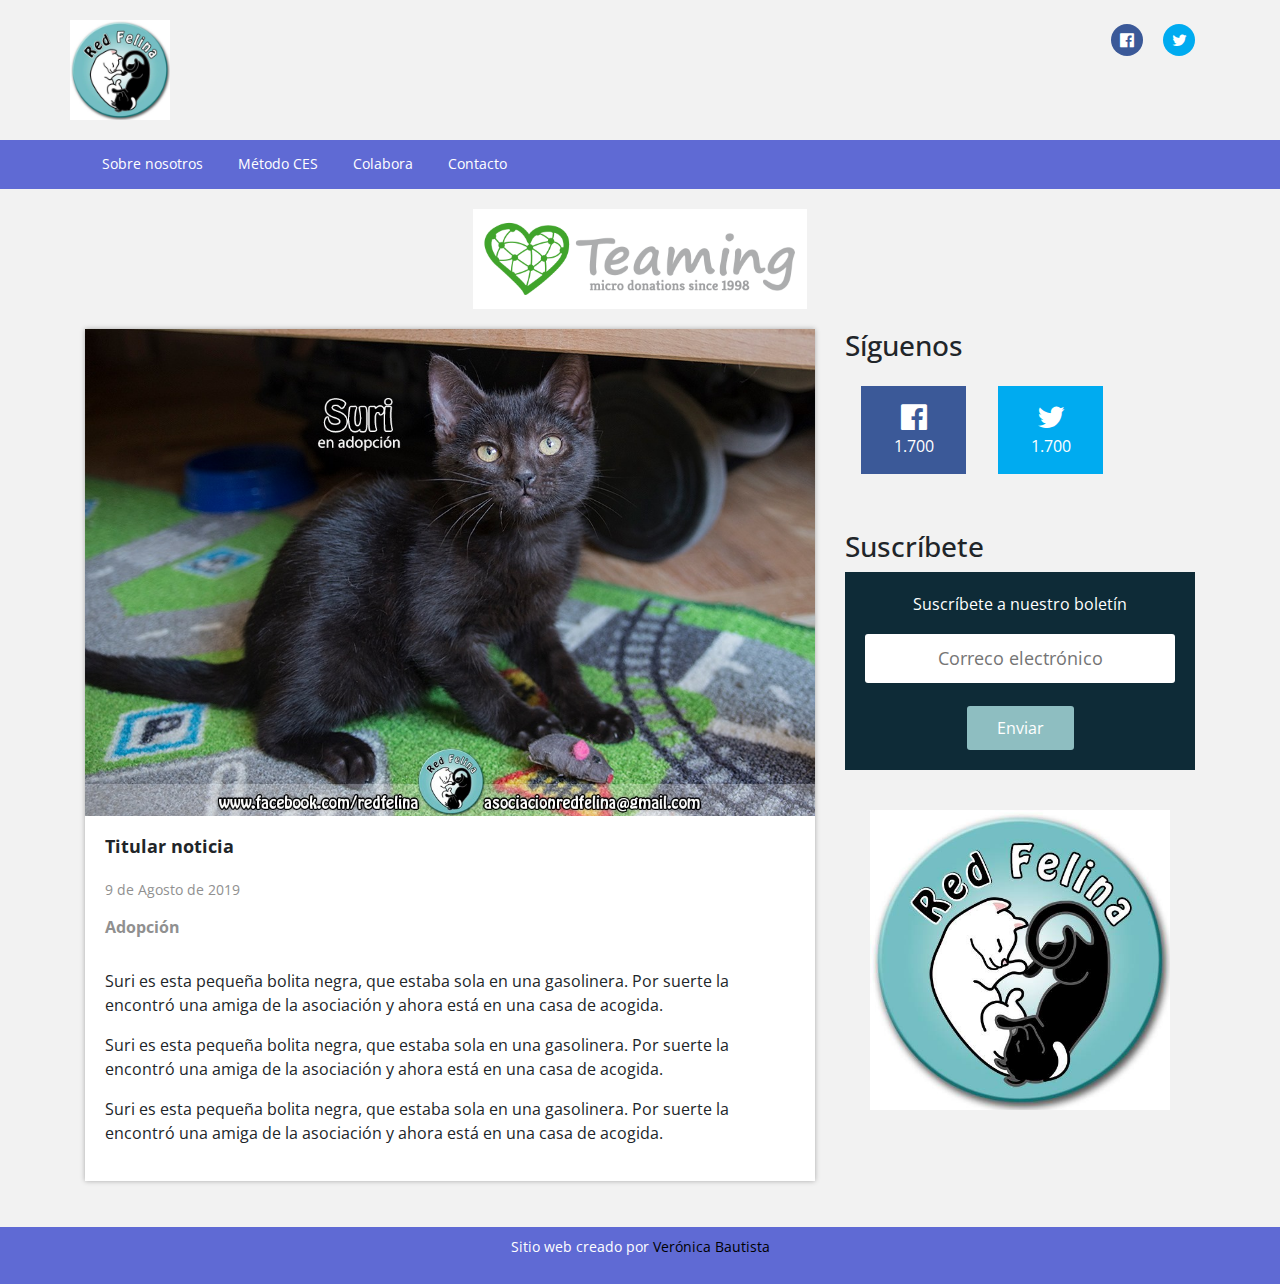
==== single.html @ 8167bfd8 "aside and footer" ====
<!DOCTYPE html>
<html lang="es">
<head>
  <meta charset="UTF-8">
  <meta name="viewport" content="width=device-width, initial-scale=1.0">
  <meta http-equiv="X-UA-Compatible" content="ie=edge">
  <link rel="stylesheet" href="css/bootstrap/bootstrap.min.css">
  <link rel="stylesheet" href="css/font-awesome.css">
  <link href="https://fonts.googleapis.com/css?family=Baloo+Chettan|Open+Sans:400,600,700&display=swap" rel="stylesheet">
  <link rel="stylesheet" href="css/main.css">
  <title>Red Felina</title>
</head>
<body>
  <header>
    <div class="container">
      <div class="row">
        <div class="logo col-xs12 col-sm-6">
          <a href="#"><img class="img-fluid" src="img/logo.jpg" alt="Red Felina Logo"></a>
        </div>
        <div class="social col-xs-12 col-sm-6">
          <a href="https://www.facebook.com/redfelina/" class="facebook"><i class="fa fa-facebook-official"></i></a>
          <a href="https://www.twitter.com/redfelina/" class="twitter"><i class="fa fa-twitter"></i></a>
        </div>

        
      </div>
    </div>
    <nav class="menu">
      <div class="container">
        <div class="row">
          <ul class="col-md-12">
            <li><a href="">Sobre nosotros</a></li>
            <li><a href="">Método CES</a></li>
            <li><a href="">Colabora</a></li>
            <li><a href="">Contacto</a></li>
          </ul>
        </div>
      </div>
    </nav>
    <div class="ad container hidden-xs">
      <div class="row">
        <div class="col-md-12">
          <img src="img/teaming.png" alt="Teaming">
        </div>
      </div>
    </div>

  </header>
  <div class="container">
    <div class="row">
      <section class="main col-md-8">
        <div class="row posts single-post">
          <article class="col-sm-12 post">
            <div class="contenedor">
              <div class="thumb">
                <img src="img/suri.jpg" width="700px" alt="articulo"></a>
              </div>
              <div class="info">
                <h2 class="titulo">Titular noticia</a></h2>
                <p class="fecha">9 de Agosto de 2019</p>
                <div class="categorias">
                  <a href="#">Adopción</a>
                </div>
                <div class="texto">
                  <p>Suri es esta pequeña bolita negra, que estaba sola en una gasolinera. Por suerte la encontró una amiga de la asociación y ahora está en una casa de acogida.</p>
                  <p>Suri es esta pequeña bolita negra, que estaba sola en una gasolinera. Por suerte la encontró una amiga de la asociación y ahora está en una casa de acogida.</p>
                  <p>Suri es esta pequeña bolita negra, que estaba sola en una gasolinera. Por suerte la encontró una amiga de la asociación y ahora está en una casa de acogida.</p>

                  </div>
                </p>
              
              </div>
            </div>
          </article>
        </div>

      </section>
      <aside class="sidebar col-md-4">
        <div class="widget redes-sociales">
          <div class="titulo-seccion">
            <h3>Síguenos</h3>
            <div class="redes-sociales">
              <a href="https://www.facebook.com/redfelina/" class="facebook">
                <i class="fa fa-facebook-official icono"></i>
                <span class="seguidores">1.700</span>
              </a>
              <a href="https://www.twitter.com/redfelina/" class="twitter">
                <i class="fa fa-twitter icono"></i>
                <span class="seguidores">1.700</span>
              </a>
            </div>
          </div>
        </div>
          <div class="widget boletin">
            <div class="titulo-seccion">
              <h3>Suscríbete</h3>
              <form action="formulario" class="formulario">
                <label for="email">Suscríbete a nuestro boletín</label>
                <input type="email" id="email" placeholder="Correco electrónico" required>
                <input type="submit" value="Enviar">
              </form>
            </div>
          </div>

          <div class="widget ad">
            <div class="contenedor-ad">
              <a href="#">
                <img src="img/logo.jpg" alt="">
              </a>
            </div>
          </div>
      </aside>
    </div>
  </div>
  <footer>
    <div class="copyright">
      <div class="row">
        <div class="col-md-12">
            <p>Sitio web creado por <a href="http://www.veronicabautista.com">Verónica Bautista</a></p>
        </div>
      </div>
    </div>
  </footer>
</body>
</html>
---- css/main.css ----
* {
  margin: 0;
  padding: 0; }

body {
  background: #f2f2f2;
  font-size: 16px;
  font-family: "Open Sans", sans-serif; }

a {
  color: #5f6ad4; }

.logo img {
  height: 100px; }

.ad {
  margin-bottom: 1.25em;
  text-align: center; }

.ad img {
  height: 100px; }

header .logo {
  padding: 1.25em 0em 1.25em 0em; }
  header .logo a {
    display: flex;
    text-decoration: none;
    color: #000; }
  header .logo p {
    padding: 0.625em;
    text-align: left;
    font-family: "Baloo Chettan", cursive;
    font-size: 1.725em;
    max-width: 250px;
    line-height: 1.125em; }
header .social {
  text-align: right;
  line-height: 5em; }
  header .social a {
    border-radius: 50%;
    width: 2em;
    height: 2em;
    text-align: center;
    line-height: 2em;
    display: inline-block;
    background: navy;
    color: #fff;
    margin-left: 1em; }
    header .social a.facebook {
      background: #3b5998; }
    header .social a.twitter {
      background: #00abf0; }
header .menu {
  background: #5f6ad4;
  margin-bottom: 1.25em; }
  header .menu ul {
    list-style: none;
    overflow: hidden;
    margin: 0;
    padding: 0s; }
    header .menu ul li {
      float: left;
      display: inline-block; }
      header .menu ul li a, header .menu ul li a:active, header .menu ul li a:visited {
        color: #fff;
        display: inline-block;
        padding: 1em 1.25em;
        font-size: 0.87em; }
        header .menu ul li a:hover, header .menu ul li a:active:hover, header .menu ul li a:visited:hover {
          text-decoration: none;
          background: #7780da; }

.main .titulos_seccion,
.sidebar .titulos_seccion {
  font-family: "Baloo Chettan", cursive;
  border-bottom: 2px solid #8ebec1; }
.main .titulo_seccion h3,
.sidebar .titulo_seccion h3 {
  font-family: "Baloo Chettan", cursive;
  font-size: 1.25em;
  line-height: 1.5em;
  font-weight: normal;
  color: #3b3b3b;
  padding-bottom: 0.62em;
  border-bottom: 4px solid #8ebec1;
  margin-bottom: 1.25em; }

.main .titulos_seccion {
  font-family: "Baloo Chettan", cursive; }
.main .titulo_seccion > div {
  padding: 0; }
.main .posts .post {
  margin-bottom: 1.878em; }
  .main .posts .post .contenedor {
    background: #fff;
    -webkit-box-shadow: 0px 0px 5px 0px rgba(0, 0, 0, 0.3);
    box-shadow: 0px 0px 5px 0px rgba(0, 0, 0, 0.3); }
    .main .posts .post .contenedor .thumb img {
      width: 100%;
      vertical-align: top;
      height: auto; }
    .main .posts .post .contenedor .info {
      padding: 1.25em; }
      .main .posts .post .contenedor .info .titulo {
        line-height: 1.125em;
        margin-bottom: 1.25em;
        font-size: 1.125em;
        font-weight: bold; }
        .main .posts .post .contenedor .info .titulo a {
          color: #3b3b3b; }
      .main .posts .post .contenedor .info .fecha {
        color: #909090;
        font-size: 0.875em;
        margin-bottom: 1.125em; }
      .main .posts .post .contenedor .info .extracto {
        color: #292929;
        font-size: 1em;
        height: 8.125em;
        line-height: 1.75em;
        margin-bottom: 1.25em;
        overflow: hidden; }
        .main .posts .post .contenedor .info .extracto:hover {
          overflow: auto; }
      .main .posts .post .contenedor .info .categorias ul {
        list-style: none; }
        .main .posts .post .contenedor .info .categorias ul li {
          display: inline-block; }
      .main .posts .post .contenedor .info .categorias a {
        color: #909090;
        font-size: 1em;
        font-weight: bold;
        margin-right: 1.25em; }
        .main .posts .post .contenedor .info .categorias a:hover {
          color: #5f6ad4;
          text-decoration: none; }
.main .single-post .categorias {
  margin-bottom: 1.875em; }
.main .paginacion > div {
  padding: 0; }
  .main .paginacion > div ul {
    list-style: none;
    overflow: hidden;
    margin-bottom: 1.25em;
    font-size: 1em; }
    .main .paginacion > div ul li {
      float: left;
      background: #3b3b3b;
      color: #fff;
      margin-right: 0.62em;
      font-size: 1.125em;
      line-height: 1.125em; }
      .main .paginacion > div ul li.disabled {
        padding: 0.62em 0.937em;
        font-size: 1.125em;
        line-height: 1.125em; }
      .main .paginacion > div ul li a {
        background: #5f6ad4;
        color: #fff;
        line-height: 1.125em;
        display: inline-block;
        padding: 0.62em 0.937em; }
        .main .paginacion > div ul li a:hover {
          background: #7780da;
          text-decoration: none; }
.main .paginacion .wp-pagenavi {
  margin-bottom: 1.25em; }
  .main .paginacion .wp-pagenavi .pages,
  .main .paginacion .wp-pagenavi span {
    background: #3b3b3b;
    color: #fff;
    margin-right: 0.62em;
    font-size: 1.125em;
    line-height: 1.125em;
    padding: 0.62em 0.937em; }
  .main .paginacion .wp-pagenavi a {
    background: #5f6ad4;
    color: #fff;
    font-size: 1.125em;
    display: inline-block;
    padding: 0.62em 0.937em;
    margin-right: 0.62em; }
    .main .paginacion .wp-pagenavi a:hover {
      background: #7780da;
      text-decoration: none; }

.sidebar .widget {
  margin-bottom: 2.5em; }
  .sidebar .widget.redes-sociales {
    overflow: hidden; }
    .sidebar .widget.redes-sociales a {
      float: left;
      width: 30%;
      padding: 1em;
      text-align: center;
      background: #000;
      color: #fff;
      display: inline-block;
      margin: 1em; }
      .sidebar .widget.redes-sociales a:hover {
        text-decoration: none; }
      .sidebar .widget.redes-sociales a.facebook {
        background: #3b5998; }
      .sidebar .widget.redes-sociales a.twitter {
        background: #00abf0; }
      .sidebar .widget.redes-sociales a .icono {
        width: 100%;
        font-size: 1.875em; }
  .sidebar .widget.boletin .formulario {
    background: #0e2b37;
    text-align: center;
    padding: 1.25em; }
    .sidebar .widget.boletin .formulario label {
      color: #ffffff;
      margin-bottom: 1.125em;
      display: block;
      font-weight: normal; }
    .sidebar .widget.boletin .formulario input[type="email"] {
      color: #3b3b3b;
      text-align: center;
      padding: 0.625em;
      font-size: 1.125em;
      border-radius: 3px;
      width: 100%;
      border: none;
      margin-bottom: 1.25em; }
    .sidebar .widget.boletin .formulario input[type="submit"] {
      background: #8ebec1;
      border-radius: 3px;
      padding: 0.625em 1.875em;
      border: none;
      color: #ffffff; }
  .sidebar .widget .contenedor-ad {
    text-align: center; }
    .sidebar .widget .contenedor-ad a {
      display: inline-block; }
.sidebar .ad img {
  height: 300px; }

footer {
  background: #5f6ad4;
  margin-top: 1em;
  color: #ffffff;
  text-align: center;
  padding: 0.625em; }
  footer a {
    color: #000; }
  footer .copyright p {
    font-size: 0.87em; }

@media screen and (max-width: 768px) {
  header .logo {
    text-align: center; } }

/*# sourceMappingURL=main.css.map */
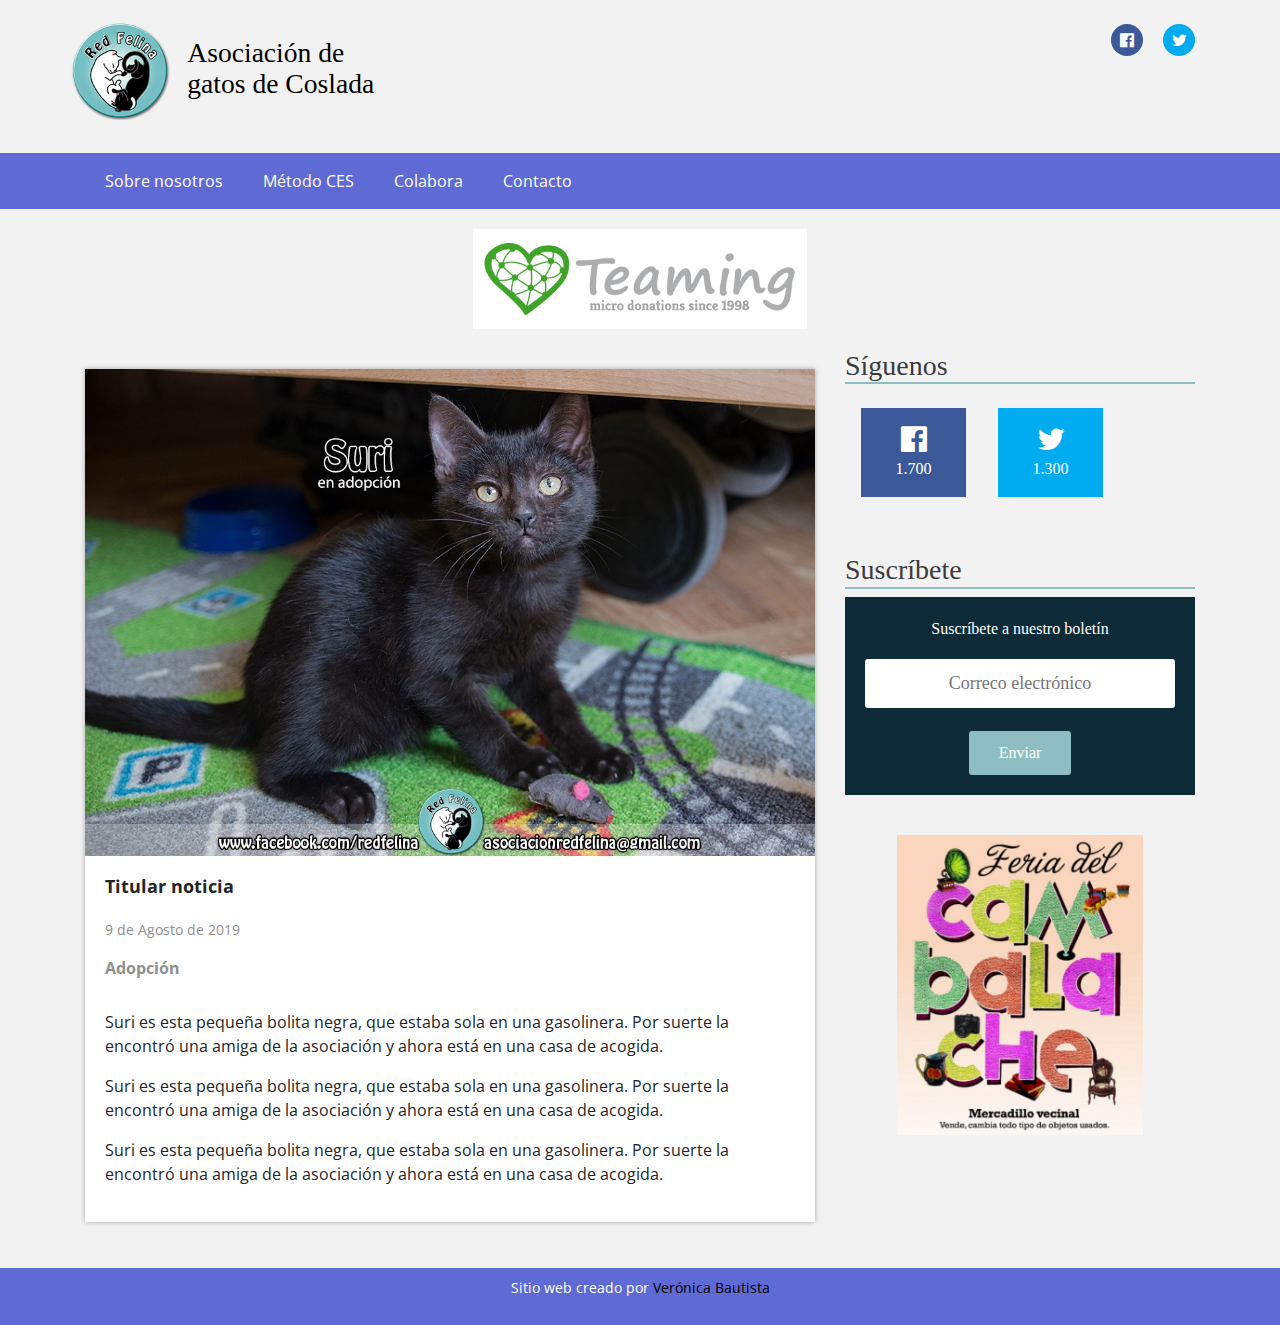
==== commit 1c15894f: "responsive" ====
--- a/single.html
+++ b/single.html
@@ -8,23 +8,25 @@
   <link rel="stylesheet" href="css/font-awesome.css">
   <link href="https://fonts.googleapis.com/css?family=Baloo+Chettan|Open+Sans:400,600,700&display=swap" rel="stylesheet">
   <link rel="stylesheet" href="css/main.css">
-  <title>Red Felina</title>
+  <link rel="shortcut icon" href="img/icon.png">
+  <title>Red Felina para gatos sin hogar</title>
 </head>
 <body>
+  <!-- HEADER -->
   <header>
     <div class="container">
-      <div class="row">
-        <div class="logo col-xs12 col-sm-6">
-          <a href="#"><img class="img-fluid" src="img/logo.jpg" alt="Red Felina Logo"></a>
+      <div class="row top">
+        <div class="logo col-xs-12 col-sm-6">
+            <a href="index.html"><img class="img-fluid" src="img/LOGO_RED_FELINA.png" alt="Red Felina Logo">
+            <p>Asociación de gatos de Coslada</p></a>
         </div>
         <div class="social col-xs-12 col-sm-6">
           <a href="https://www.facebook.com/redfelina/" class="facebook"><i class="fa fa-facebook-official"></i></a>
           <a href="https://www.twitter.com/redfelina/" class="twitter"><i class="fa fa-twitter"></i></a>
         </div>
-
-        
       </div>
     </div>
+    <!-- MENU - AD  -->
     <nav class="menu">
       <div class="container">
         <div class="row">
@@ -44,8 +46,8 @@
         </div>
       </div>
     </div>
-
   </header>
+  <!-- MAIN -->
   <div class="container">
     <div class="row">
       <section class="main col-md-8">
@@ -75,9 +77,10 @@
         </div>
 
       </section>
+      <!-- SIDEBAR -->
       <aside class="sidebar col-md-4">
         <div class="widget redes-sociales">
-          <div class="titulo-seccion">
+          <div class="titulos-seccion">
             <h3>Síguenos</h3>
             <div class="redes-sociales">
               <a href="https://www.facebook.com/redfelina/" class="facebook">
@@ -86,13 +89,13 @@
               </a>
               <a href="https://www.twitter.com/redfelina/" class="twitter">
                 <i class="fa fa-twitter icono"></i>
-                <span class="seguidores">1.700</span>
+                <span class="seguidores">1.300</span>
               </a>
             </div>
           </div>
         </div>
           <div class="widget boletin">
-            <div class="titulo-seccion">
+            <div class="titulos-seccion">
               <h3>Suscríbete</h3>
               <form action="formulario" class="formulario">
                 <label for="email">Suscríbete a nuestro boletín</label>
@@ -101,25 +104,25 @@
               </form>
             </div>
           </div>
-
           <div class="widget ad">
             <div class="contenedor-ad">
               <a href="#">
-                <img src="img/logo.jpg" alt="">
+                <img src="img/cambalache-g.jpg" alt="">
               </a>
             </div>
           </div>
       </aside>
     </div>
   </div>
-  <footer>
-    <div class="copyright">
-      <div class="row">
-        <div class="col-md-12">
-            <p>Sitio web creado por <a href="http://www.veronicabautista.com">Verónica Bautista</a></p>
-        </div>
-      </div>
-    </div>
-  </footer>
+  <!-- FOOTER -->
+<footer>
+<div class="copyright">
+<div class="row">
+  <div class="col-md-12">
+      <p>Sitio web creado por <a href="http://www.veronicabautista.com">Verónica Bautista</a></p>
+  </div>
+</div>
+</div>
+</footer>
 </body>
 </html>--- a/css/main.css
+++ b/css/main.css
@@ -65,74 +65,67 @@
         color: #fff;
         display: inline-block;
         padding: 1em 1.25em;
-        font-size: 0.87em; }
+        font-size: 1em; }
         header .menu ul li a:hover, header .menu ul li a:active:hover, header .menu ul li a:visited:hover {
           text-decoration: none;
           background: #7780da; }
 
-.main .titulos_seccion,
-.sidebar .titulos_seccion {
-  font-family: "Baloo Chettan", cursive;
-  border-bottom: 2px solid #8ebec1; }
-.main .titulo_seccion h3,
-.sidebar .titulo_seccion h3 {
-  font-family: "Baloo Chettan", cursive;
-  font-size: 1.25em;
-  line-height: 1.5em;
-  font-weight: normal;
-  color: #3b3b3b;
-  padding-bottom: 0.62em;
-  border-bottom: 4px solid #8ebec1;
-  margin-bottom: 1.25em; }
-
 .main .titulos_seccion {
   font-family: "Baloo Chettan", cursive; }
+  .main .titulos_seccion h3 {
+    font-family: "Baloo Chettan", cursive;
+    font-weight: normal;
+    color: #3b3b3b;
+    border-bottom: 2px solid #8ebec1; }
+
 .main .titulo_seccion > div {
   padding: 0; }
-.main .posts .post {
-  margin-bottom: 1.878em; }
-  .main .posts .post .contenedor {
-    background: #fff;
-    -webkit-box-shadow: 0px 0px 5px 0px rgba(0, 0, 0, 0.3);
-    box-shadow: 0px 0px 5px 0px rgba(0, 0, 0, 0.3); }
-    .main .posts .post .contenedor .thumb img {
-      width: 100%;
-      vertical-align: top;
-      height: auto; }
-    .main .posts .post .contenedor .info {
-      padding: 1.25em; }
-      .main .posts .post .contenedor .info .titulo {
-        line-height: 1.125em;
-        margin-bottom: 1.25em;
-        font-size: 1.125em;
-        font-weight: bold; }
-        .main .posts .post .contenedor .info .titulo a {
-          color: #3b3b3b; }
-      .main .posts .post .contenedor .info .fecha {
-        color: #909090;
-        font-size: 0.875em;
-        margin-bottom: 1.125em; }
-      .main .posts .post .contenedor .info .extracto {
-        color: #292929;
-        font-size: 1em;
-        height: 8.125em;
-        line-height: 1.75em;
-        margin-bottom: 1.25em;
-        overflow: hidden; }
-        .main .posts .post .contenedor .info .extracto:hover {
-          overflow: auto; }
-      .main .posts .post .contenedor .info .categorias ul {
-        list-style: none; }
-        .main .posts .post .contenedor .info .categorias ul li {
-          display: inline-block; }
-      .main .posts .post .contenedor .info .categorias a {
-        color: #909090;
-        font-size: 1em;
-        font-weight: bold;
-        margin-right: 1.25em; }
-        .main .posts .post .contenedor .info .categorias a:hover {
-          color: #5f6ad4;
-          text-decoration: none; }
+.main .posts {
+  margin-top: 1.275em; }
+  .main .posts .post {
+    margin-bottom: 1.878em; }
+    .main .posts .post .contenedor {
+      background: #fff;
+      -webkit-box-shadow: 0px 0px 5px 0px rgba(0, 0, 0, 0.3);
+      box-shadow: 0px 0px 5px 0px rgba(0, 0, 0, 0.3); }
+      .main .posts .post .contenedor .thumb img {
+        width: 100%;
+        vertical-align: top;
+        height: auto; }
+      .main .posts .post .contenedor .info {
+        padding: 1.25em; }
+        .main .posts .post .contenedor .info .titulo {
+          line-height: 1.125em;
+          margin-bottom: 1.25em;
+          font-size: 1.125em;
+          font-weight: bold; }
+          .main .posts .post .contenedor .info .titulo a {
+            color: #3b3b3b; }
+        .main .posts .post .contenedor .info .fecha {
+          color: #909090;
+          font-size: 0.875em;
+          margin-bottom: 1.125em; }
+        .main .posts .post .contenedor .info .extracto {
+          color: #292929;
+          font-size: 1em;
+          height: 8.125em;
+          line-height: 1.75em;
+          margin-bottom: 1.25em;
+          overflow: hidden; }
+          .main .posts .post .contenedor .info .extracto:hover {
+            overflow: auto; }
+        .main .posts .post .contenedor .info .categorias ul {
+          list-style: none; }
+          .main .posts .post .contenedor .info .categorias ul li {
+            display: inline-block; }
+        .main .posts .post .contenedor .info .categorias a {
+          color: #909090;
+          font-size: 1em;
+          font-weight: bold;
+          margin-right: 1.25em; }
+          .main .posts .post .contenedor .info .categorias a:hover {
+            color: #5f6ad4;
+            text-decoration: none; }
 .main .single-post .categorias {
   margin-bottom: 1.875em; }
 .main .paginacion > div {
@@ -184,7 +177,13 @@
       text-decoration: none; }
 
 .sidebar .widget {
-  margin-bottom: 2.5em; }
+  margin-bottom: 2.5em;
+  font-family: "Baloo Chettan", cursive; }
+  .sidebar .widget h3 {
+    font-family: "Baloo Chettan", cursive;
+    font-weight: normal;
+    color: #3b3b3b;
+    border-bottom: 2px solid #8ebec1; }
   .sidebar .widget.redes-sociales {
     overflow: hidden; }
     .sidebar .widget.redes-sociales a {
@@ -247,8 +246,34 @@
   footer .copyright p {
     font-size: 0.87em; }
 
+@media screen and (max-width: 580px) {
+  header .logo {
+    text-align: center;
+    padding: 1em; }
+    header .logo p {
+      font-size: 1.525em;
+      margin: 0; }
+  header .social {
+    text-align: center;
+    line-height: 1em;
+    margin-bottom: 0.875em; } }
 @media screen and (max-width: 768px) {
-  header .logo {
-    text-align: center; } }
+  header .menu {
+    margin-bottom: 1em; }
+    header .menu ul {
+      text-align: center;
+      font-size: 0.9em; }
+      header .menu ul li {
+        float: none;
+        display: inline-block; }
+        header .menu ul li a, header .menu ul li a:active, header .menu ul li a:visited {
+          padding: 0.7em;
+          font-size: 1em; }
+
+  .main .posts .post .contenedor .info .extracto {
+    height: auto; }
+
+  .sidebar .redes-sociales {
+    display: none; } }
 
 /*# sourceMappingURL=main.css.map */
